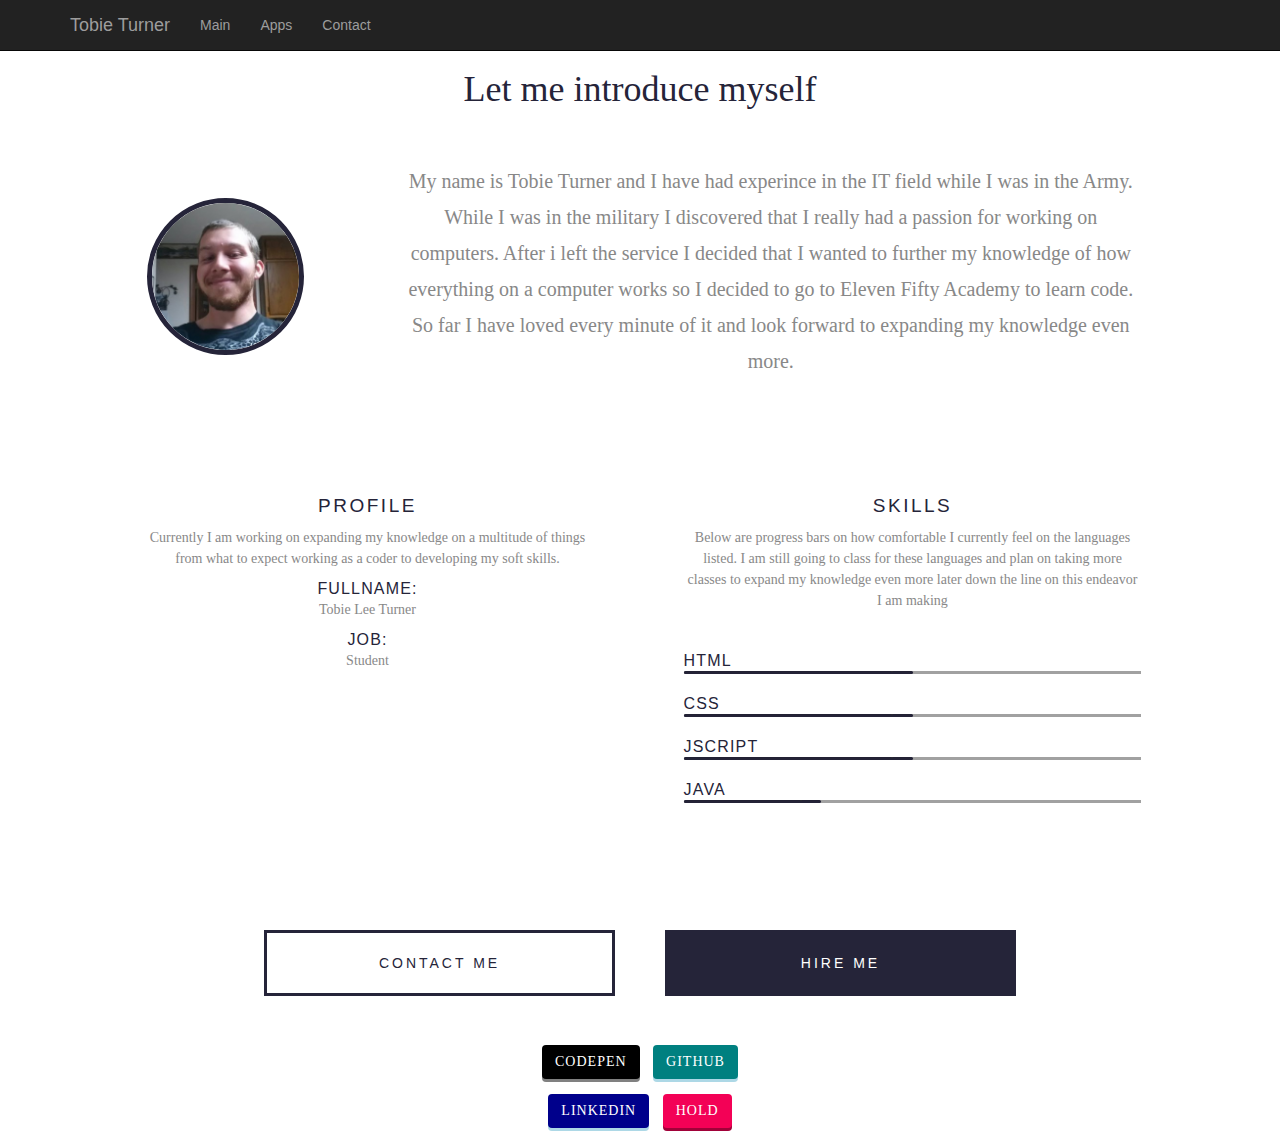
==== about_me.html @ 30750a5b "update" ====
<!DOCTYPE html>
<html>
<head>
	<meta charset="utf-8">
    <meta http-equiv="X-UA-Compatible" content="IE=edge">
    <meta name="viewport" content="width=device-width, initial-scale=1">
    <meta name="description" content="">
    <meta name="author" content="">

	<title>Turner_About</title>
	<link rel="stylesheet" type="text/css" href="css/about_me.css">
	 <link href="css/bootstrap.min.css" rel="stylesheet">
	 <link href="css/portfolio-item.css" rel="stylesheet">
</head>

<body>

<nav class="navbar navbar-inverse navbar-fixed-top" role="navigation">
        <div class="container">
            <!-- Brand and toggle get grouped for better mobile display -->
            <div class="navbar-header">
                <button type="button" class="navbar-toggle" data-toggle="collapse" data-target="#bs-example-navbar-collapse-1">
                    <span class="sr-only">Toggle navigation</span>
                    <span class="icon-bar"></span>
                    <span class="icon-bar"></span>
                    <span class="icon-bar"></span>
                </button>
                <a class="navbar-brand" href="#">Tobie Turner</a>
            </div>
            <!-- Collect the nav links, forms, and other content for toggling -->
            <div class="collapse navbar-collapse" id="bs-example-navbar-collapse-1">
                <ul class="nav navbar-nav">
                    <li>
                        <a href="index.html">Main</a>
                    </li>
                    <li>
                        <a href="apps.html">Apps</a>
                    </li>
                    <li>
                        <a href="contact_me.html">Contact</a>
                    </li>
                </ul>
            </div>
            <!-- /.navbar-collapse -->
        </div>
        <!-- /.container -->
    </nav>

<div class="wrap">
	<div class="about">
		<div class="about-intro">
			<h1>Let me introduce myself</h1>
			<div class="intro-details">
				<div class="intro-image">
					<div class="image">
						<img class="image-circle" src="img/me.jpg" alt="">
					</div>
				</div>
				<div class="intro-paragraph padding"><p>My name is Tobie Turner and I have had experince in the IT field while I was in the Army. While I was in the military I discovered that I really had a passion for working on computers. After i left the service I decided that I wanted to further my knowledge of how everything on a computer works so I decided to go to Eleven Fifty Academy to learn code. So far I have loved every minute of it and look forward to expanding my knowledge even more.</p></div>
			</div>
		</div>
		<div class="about-info">
			<div class="profile padding">
				<h2>Profile</h2>
				<p>Currently I am working on expanding my knowledge on a multitude of things from what to expect working as a coder to developing my soft skills.</p>
				<h3>Fullname:</h3>
				<p>Tobie Lee Turner</p>
				<h3>Job:</h3>
				<p>Student</p>
			</div>
			<div class="skills padding">
				<h2>Skills</h2>
				<p>Below are progress bars on how comfortable I currently feel on the languages listed. I am still going to class for these languages and plan on taking more classes to expand my knowledge even more later down the line on this endeavor I am making</p>
				<ul class="skill-bars">
				   <li>
				   	<div class="progress percent50"><span>50%</span></div>
				   	<strong>HTML</strong>
				   </li>
				   <li>
				   	<div class="progress percent50"><span>50%</span></div>
				   	<strong>CSS</strong>
				   </li>
				   <li>
				   	<div class="progress percent50"><span>50%</span></div>
				   	<strong>JScript</strong>
				   </li>
				   <li>
				   	<div class="progress percent30"><span>30%</span></div>
				   	<strong>Java</strong>
				   </li>
				   
      
				</ul> <!-- /skill-bars -->		

				
			</div>
		</div>
		<div class="about-buttons padding">
			<div class="hire-me">
				<button class="about-button">Contact Me</button>
			</div>
			<div class="download-cv">
				<button class="about-button">Hire Me</button>
			</div>
		</div>
		<p>
  		<a class="btn black" href="https://codepen.io/turner-tobie/">CodePen</a>
  		<a class="btn strawberry" href="https://github.com/Turner-Tobie">GitHub</a>
		</p>

		<p>
		  <a class="btn grey" href="https://www.linkedin.com/profile/guided?trk=uno-choose-ge-no-intent&dl=no">LinkedIn</a>
		  <a class="btn orange" href="#">Hold</a>
		</p>



	</div>
</div>
</body>
</html>
---- css/about_me.css ----
*{
	box-sizing: border-box;
    -webkit-box-sizing: border-box;
    -moz-box-sizing: border-box;
}
.wrap{
	width: 100%;
	max-width: 1100px;
	height: 100%;
	margin: 0 auto;
	padding-left: 5px;
	padding-right: 5px;
}
.padding{
	padding: 4%;
}

/** Layout **/
.intro-details{
	display: -ms-flex;
    display: -webkit-flex;
    display: flex;
    flex-flow: row wrap;
}
	.intro-details > .intro-image{
	    width: 24%;
		display: flex;
		align-items: center;
		justify-content: center;
	}
	.intro-details > .intro-paragraph{
		width: 76%;
	}

.about-info{
	display: -ms-flex;
	display: -webkit-flex;
	display: flex;
	flex-direction: row;
}
	.about-info > .profile{
		-webkit-flex: 1 0 0;
   		flex: 1 0 0;
	}
	.about-info > .skills{
		-webkit-flex: 1 0 0;
   		flex: 1 0 0;
	}

.about-buttons{
	display: -ms-flex;
	display: -webkit-flex;
	display: flex;
	margin: 0 auto;
}
	.about-buttons div{
		width: 100%;
	}

/** Elements **/
.intro-image > .image{
	max-width: 60%;
	display: block;
	margin: 0 auto;
}
	.intro-image > .image > .image-circle{
		width: 100%;
		border-radius: 50%;
		margin: 0 auto;
		border: 5px solid #252439;
		transition: all .2s ease-in;
		-webkit-transition: all .2s ease-in;
		-moz-transition: all .2s ease-in;
		-o-transition: all .2s ease-in;
	}

.about-button{
	min-width: 70%;
	height: 100%;
	padding: 20px;
	font-family: "poppins-bold", sans-serif;
	text-align: center;
	text-transform: uppercase;
	letter-spacing: .3rem;
	cursor: pointer;
	font-size: 14px;
	transition: all .3s ease-in;
	-webkit-transition: all .3s ease-in;
	-moz-transition: all .3s ease-in;
	-o-transition: all .3s ease-in;
}
	.hire-me > .about-button{
		margin-right: 25px;
		float: right;
		color: #252439;
    	background-color: transparent;
		border: 3px solid #252439;
	}
		.hire-me > .about-button:hover{
			color: #1ed760;
			border-color: #1ed760;
		}
	.download-cv > .about-button{
		margin-left: 25px;
		color: #fff;
    	background-color: #252439;
		border: none;
		float: left;
	}
		.download-cv > .about-button:hover{
			background-color: #000;
		}

.skill-bars {
	list-style: none;
	margin: 6rem 0 3rem;
	padding: 0px;
}
.skill-bars li {
	height: .3rem;
	background: #a1a1a1;
	width: 100%;
	margin-bottom: 4rem;
	padding: 0;
	position: relative;
}
.skill-bars li strong {
	position: absolute;
	left: 0;
	top: -1rem;
	font-family: "poppins-bold", sans-serif;
	color: #252439;
	text-transform: uppercase;
	letter-spacing: .115rem;
	font-weight: normal;
	font-size: 16px;
	line-height: 0;
}
.skill-bars li .progress {
	background: #252439;
	position: relative;
	height: 100%;
}
.skill-bars li .progress span {
	position: absolute;
	right: 0;
	top: -3rem;
	display: block;
	font-family: "poppins-regular", sans-serif;
	color: white;
	font-size: 14px;
	line-height: 1;
	background: #252439;
	padding: .6rem .6rem;
	border-radius: 3px;
}
.skill-bars li .progress span::after {
	position: absolute;
	left: 50%;
	bottom: -5px;
	margin-left: -5px;
	border-right: 5px solid transparent;
	border-left: 5px solid transparent;
	border-top: 5px solid #313131;
	content: "";
}

.skill-bars li .percent5   { width: 5%; }
.skill-bars li .percent10  { width: 10%; }
.skill-bars li .percent15  { width: 15%; }
.skill-bars li .percent20  { width: 20%; }
.skill-bars li .percent25  { width: 25%; }
.skill-bars li .percent30  { width: 30%; }
.skill-bars li .percent35  { width: 35%; }
.skill-bars li .percent40  { width: 40%; }
.skill-bars li .percent45  { width: 45%; }
.skill-bars li .percent50  { width: 50%; }
.skill-bars li .percent55  { width: 55%; }
.skill-bars li .percent60  { width: 60%; }
.skill-bars li .percent65  { width: 65%; }
.skill-bars li .percent70  { width: 70%; }
.skill-bars li .percent75  { width: 75%; }
.skill-bars li .percent80  { width: 80%; }
.skill-bars li .percent85  { width: 85%; }
.skill-bars li .percent90  { width: 90%; }
.skill-bars li .percent95  { width: 95%; }
.skill-bars li .percent100 { width: 100%; }



/** Styles **/
.about h1, .about h2, .about h3, .about h4{
	color: #252439;
	font-family: "poppins-semibold", sans-serif;
}
.about h1, .about h4{
	font-family: serif;
	text-align: center;
}
.about h1{
	margin-top: 0px;
}
.about h4{
	color: #1ed760;
	letter-spacing: .25rem;
	margin-bottom: 8px;
	text-transform: uppercase;
}
.about h2{
	text-transform: uppercase;
	letter-spacing: .25rem;
	font-size: 19px;
}
.about h3{
	text-transform: uppercase;
	letter-spacing: .115rem;
	font-weight: normal;
	font-size: 16px;
	line-height: 0;
}
.about p{
	color: #888888;
	font-family: "lora-regular", serif;
	line-height: 1.5;
}
.intro-paragraph p{
	line-height: 1.8 !important;
	font-size: 20px;
}


/** Media Queries **/
@media all and (max-width : 800px) {
	.about-info{
		flex-direction: column;
	}
	.about-info h2{
		text-align: center;
	}
	.about-buttons{
		flex-direction: column;
	}
	.about-button{
		width: 100%;
	}
		.hire-me > .about-button{
			float: none;
			margin-right: 0px;
			margin-bottom: 15px;
		}
		.download-cv > .about-button{
			margin-left: 0px;	
			float: none;
		}
	.intro-image > .image {
		max-width: 95%;	
	}
	.intro-paragraph p{
		line-height: 1.5 !important;
		font-size: 18px;
	}
	.about h1 {
		font-size: 22px
	}
	.about h2, .about h3, .about h4{
		font-size: 15px
	}
}
@media all and (max-width : 500px) {
	.intro-details > .intro-image{
	    width: 100%;
	}
	.intro-details > .intro-paragraph{
		width: 100%;
		text-align: center;
	}
	.intro-image > .image{
		width: 40%;
	}
}
body {
    text-align:center;
    margin-top:70px;
}
* {
    -webkit-transition: all .2s ease-in-out;
    -moz-transition: all .2s ease-in-out;
    transition: all .2s ease-in-out;
}
p {
    margin-top:40px;
}
.btn {
    position:relative;
    text-decoration:none;
    font:15px"Source Sans Pro";
    letter-spacing:1px;
    text-transform:uppercase;
    padding:10px;
    margin:5px;
    -webkit-border-radius:4px;
    -moz-border-radius:4px;
    border-radius:4px;
    color:#fff;
}
.black {
    background:black;
    box-shadow:0px 3px 0px grey;
}
.black:hover {
    background:black;
    box-shadow:0px 3px 0px grey;
}
.black:active {
    background:black;
    top:4px;
    box-shadow:none;
}
.strawberry {
    background:teal;
    box-shadow:0px 3px 0px lightblue;
}
.strawberry:hover {
    background:teal;
    box-shadow:0px 3px 0px lightblue;
}
.strawberry:active {
    background:lightblue;
    box-shadow:none;
    top:4px;
}

.grey {
    background:darkblue;
    box-shadow:0px 3px 0px lightblue;
}

.grey:hover {
	background:lightblue;
    box-shadow:0px 3px 0px lightblue;
}
.grey:active {
     background:darkblue;
    box-shadow:none;
    top:4px;
}
.orange {
    background:#f30156;
    box-shadow:0px 3px 0px #a10139;
}

.orange:hover {
	background:#ff3c81;
    box-shadow:0px 3px 0px #d2004a;
}
.orange:active {
    background:#ff3c81;
    box-shadow:0px 3px 0px #d2004a;
}
---- css/portfolio-item.css ----
/*!
 * Start Bootstrap - Portfolio Item (http://startbootstrap.com/)
 * Copyright 2013-2016 Start Bootstrap
 * Licensed under MIT (https://github.com/BlackrockDigital/startbootstrap/blob/gh-pages/LICENSE)
 */

body {
    padding-top: 70px; /* Required padding for .navbar-fixed-top. Remove if using .navbar-static-top. Change if height of navigation changes. */
}

.portfolio-item {
    margin-bottom: 25px;
}

footer {
    margin: 50px 0;
}
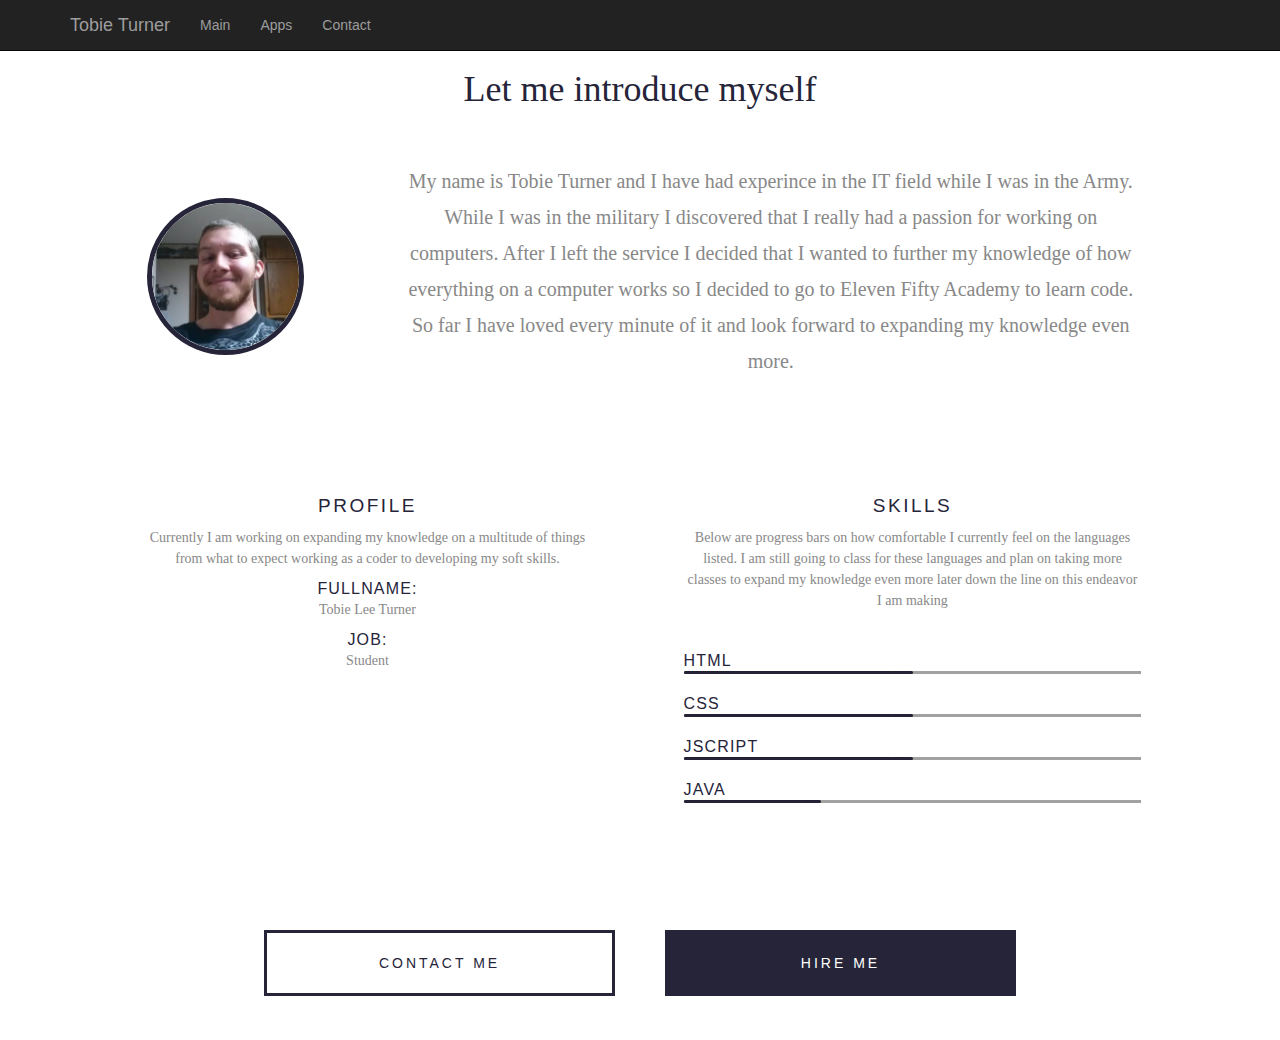
==== commit a17b5646: "various fixes" ====
--- a/about_me.html
+++ b/about_me.html
@@ -1,5 +1,5 @@
 <!DOCTYPE html>
-<html>
+<html lang="en">
 <head>
 	<meta charset="utf-8">
     <meta http-equiv="X-UA-Compatible" content="IE=edge">
@@ -9,8 +9,8 @@
 
 	<title>Turner_About</title>
 	<link rel="stylesheet" type="text/css" href="css/about_me.css">
-	 <link href="css/bootstrap.min.css" rel="stylesheet">
-	 <link href="css/portfolio-item.css" rel="stylesheet">
+	<link href="css/bootstrap.min.css" rel="stylesheet">
+	<link href="css/portfolio-item.css" rel="stylesheet">
 </head>
 
 <body>
@@ -56,7 +56,7 @@
 						<img class="image-circle" src="img/me.jpg" alt="">
 					</div>
 				</div>
-				<div class="intro-paragraph padding"><p>My name is Tobie Turner and I have had experince in the IT field while I was in the Army. While I was in the military I discovered that I really had a passion for working on computers. After i left the service I decided that I wanted to further my knowledge of how everything on a computer works so I decided to go to Eleven Fifty Academy to learn code. So far I have loved every minute of it and look forward to expanding my knowledge even more.</p></div>
+				<div class="intro-paragraph padding"><p>My name is Tobie Turner and I have had experince in the IT field while I was in the Army. While I was in the military I discovered that I really had a passion for working on computers. After I left the service I decided that I wanted to further my knowledge of how everything on a computer works so I decided to go to Eleven Fifty Academy to learn code. So far I have loved every minute of it and look forward to expanding my knowledge even more.</p></div>
 			</div>
 		</div>
 		<div class="about-info">
@@ -67,6 +67,7 @@
 				<p>Tobie Lee Turner</p>
 				<h3>Job:</h3>
 				<p>Student</p>
+
 			</div>
 			<div class="skills padding">
 				<h2>Skills</h2>
@@ -103,19 +104,12 @@
 				<button class="about-button">Hire Me</button>
 			</div>
 		</div>
-		<p>
-  		<a class="btn black" href="https://codepen.io/turner-tobie/">CodePen</a>
-  		<a class="btn strawberry" href="https://github.com/Turner-Tobie">GitHub</a>
-		</p>
-
-		<p>
-		  <a class="btn grey" href="https://www.linkedin.com/profile/guided?trk=uno-choose-ge-no-intent&dl=no">LinkedIn</a>
-		  <a class="btn orange" href="#">Hold</a>
-		</p>
-
-
-
 	</div>
 </div>
+
+	<script src="js/jquery.js"></script>
+
+    <!-- Bootstrap Core JavaScript -->
+    <script src="js/bootstrap.min.js"></script>
 </body>
 </html>--- a/css/about_me.css
+++ b/css/about_me.css
@@ -272,7 +272,7 @@
 	}
 	.intro-details > .intro-paragraph{
 		width: 100%;
-		text-align: center;
+		text-align: left;
 	}
 	.intro-image > .image{
 		width: 40%;
--- a/css/portfolio-item.css
+++ b/css/portfolio-item.css
@@ -14,4 +14,112 @@
 
 footer {
     margin: 50px 0;
+}
+
+
+
+.user_contacts {}
+
+.user_contacts a {
+  color: #fff;
+  text-decoration: none;
+  display: block;
+  width: 200px;
+  height: 28px;
+  margin: 1px;
+  -webkit-transition: all 0.25s;
+  transition: all 0.25s;
+}
+
+.user_contacts i {
+  border-right: 1px solid #eee;
+  margin-right: 4px;
+  display: inline;
+  float: left;
+  width: 40px;
+  height: 28px;
+}
+
+.user_contacts strong {
+  font-family: Helvetica, Arial, Sans;
+  font-size: 16px;
+  width: 200px;
+  height: 28px;
+  text-align: center;
+  vertical-align: middle;
+  display: table-cell;
+}
+
+.user_contacts a:hover {
+  background: #888;
+  text-shadow: 1px 1px 1px #000;
+}
+
+.twitter {
+  background: #00cdff;
+}
+
+.user_contacts .twitter i {
+  background-position: 0px -6px;
+}
+
+.facebook {
+  background: #305c99;
+}
+
+.user_contacts .facebook i {
+  background-position: -40px -6px;
+}
+
+.youtube {
+  background: #e22b26;
+}
+
+.user_contacts .youtube i {
+  background-position: -80px -6px;
+}
+
+.gplus {
+  background: #3f3d3e;
+}
+
+.user_contacts .gplus i {
+  background-position: 0px -46px;
+}
+
+.linkedin {
+  background: #007bb6;
+}
+
+.user_contacts .linkedin i {
+  background-position: -40px -46px;
+}
+
+.tumblr {
+  background: #2c4762;
+}
+
+.user_contacts .tumblr i {
+  background-position: -80px -46px;
+}
+
+.github {
+  background: #42c0fb;
+}
+
+.user_contacts .github i {
+  background-position: 0px -86px;
+}
+
+.pinterest {
+  background: #dc0d0a;
+}
+
+.user_contacts .pinterest i {
+  background-position: -40px -86px;
+}
+
+.user_contacts i {
+  background-repeat: no-repeat;
+  background: url([data-uri]) no-repeat;
 }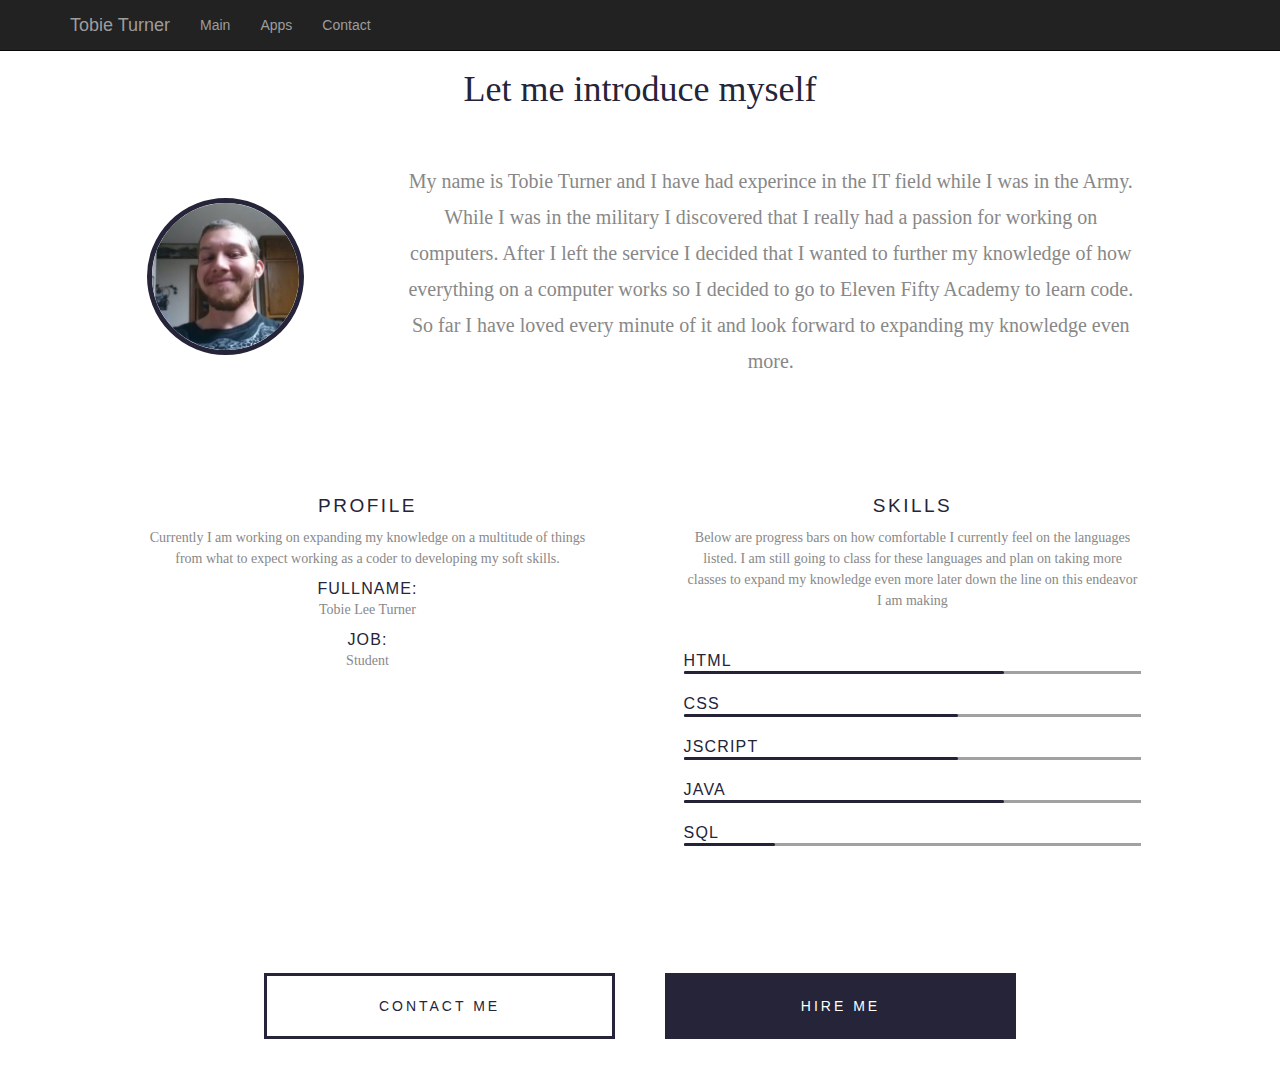
==== commit c68fc8e3: "about me skill bars" ====
--- a/about_me.html
+++ b/about_me.html
@@ -74,21 +74,27 @@
 				<p>Below are progress bars on how comfortable I currently feel on the languages listed. I am still going to class for these languages and plan on taking more classes to expand my knowledge even more later down the line on this endeavor I am making</p>
 				<ul class="skill-bars">
 				   <li>
-				   	<div class="progress percent50"><span>50%</span></div>
+				   	<div class="progress percent70"><span>70%</span></div>
 				   	<strong>HTML</strong>
 				   </li>
 				   <li>
-				   	<div class="progress percent50"><span>50%</span></div>
+				   	<div class="progress percent60"><span>60%</span></div>
 				   	<strong>CSS</strong>
 				   </li>
 				   <li>
-				   	<div class="progress percent50"><span>50%</span></div>
+				   	<div class="progress percent60"><span>60%</span></div>
 				   	<strong>JScript</strong>
 				   </li>
 				   <li>
-				   	<div class="progress percent30"><span>30%</span></div>
+				   	<div class="progress percent70"><span>70%</span></div>
 				   	<strong>Java</strong>
 				   </li>
+				   <li>
+				   	<div class="progress percent20"><span>20%</span></div>
+				   	<strong>SQL</strong>
+				   </li>
+
+
 				   
       
 				</ul> <!-- /skill-bars -->		
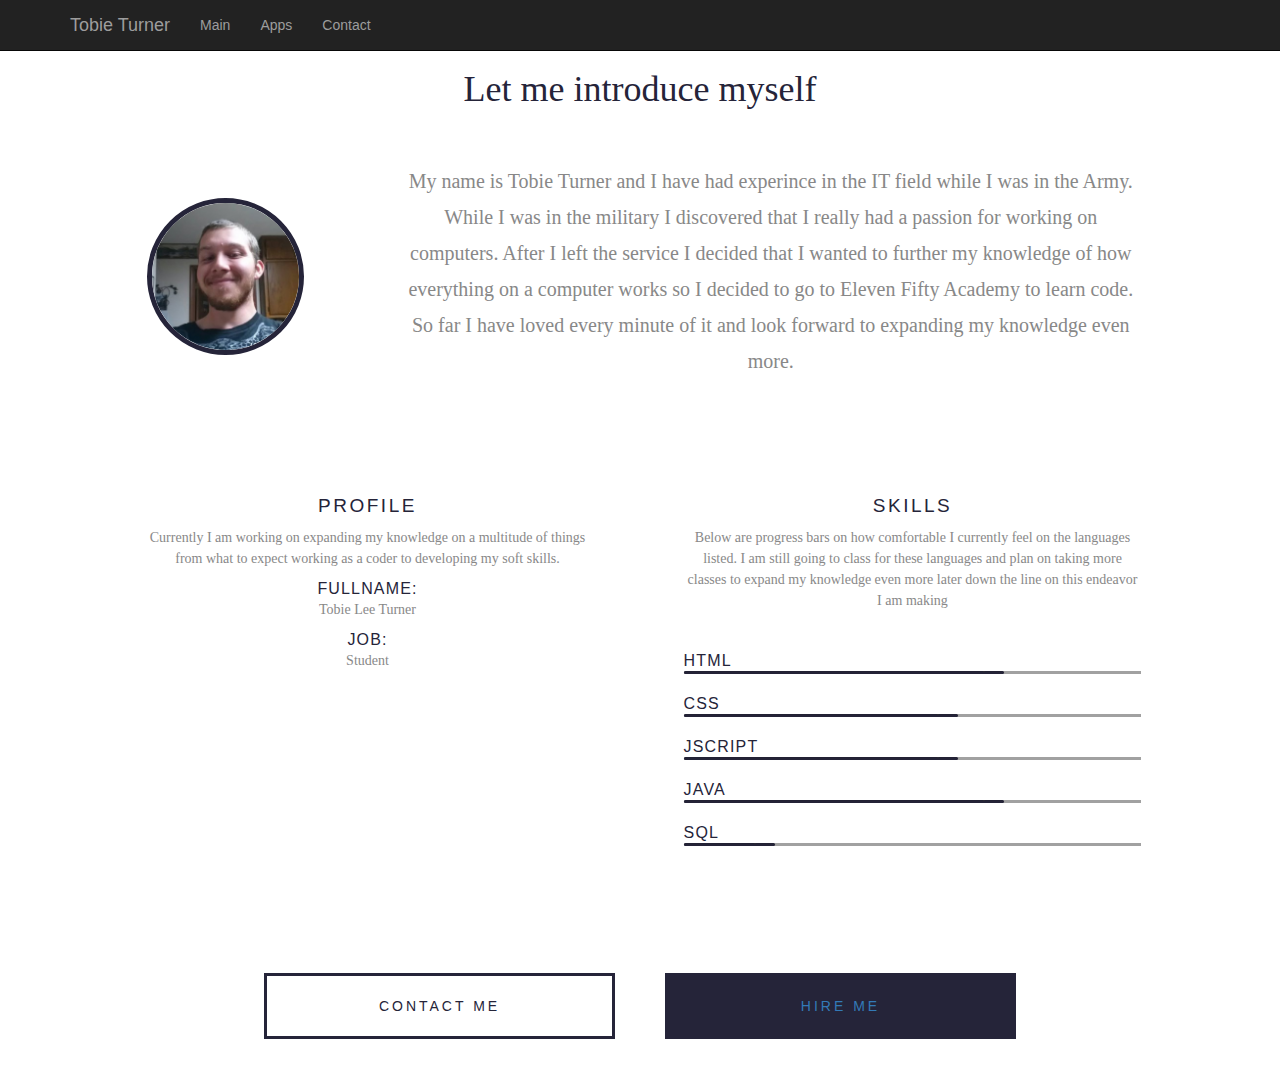
==== commit 8003df14: "hire me button link to resume" ====
--- a/about_me.html
+++ b/about_me.html
@@ -104,10 +104,10 @@
 		</div>
 		<div class="about-buttons padding">
 			<div class="hire-me">
-				<button class="about-button">Contact Me</button>
+				<button class="about-button" >Contact Me</button>
 			</div>
 			<div class="download-cv">
-				<button class="about-button">Hire Me</button>
+				<button class="about-button"><a href="https://docs.google.com/document/d/1l8u46PRjBz6skVG03vivZLBUj-oyRGYzway40HKDNFY/edit">Hire ME</a></button>
 			</div>
 		</div>
 	</div>
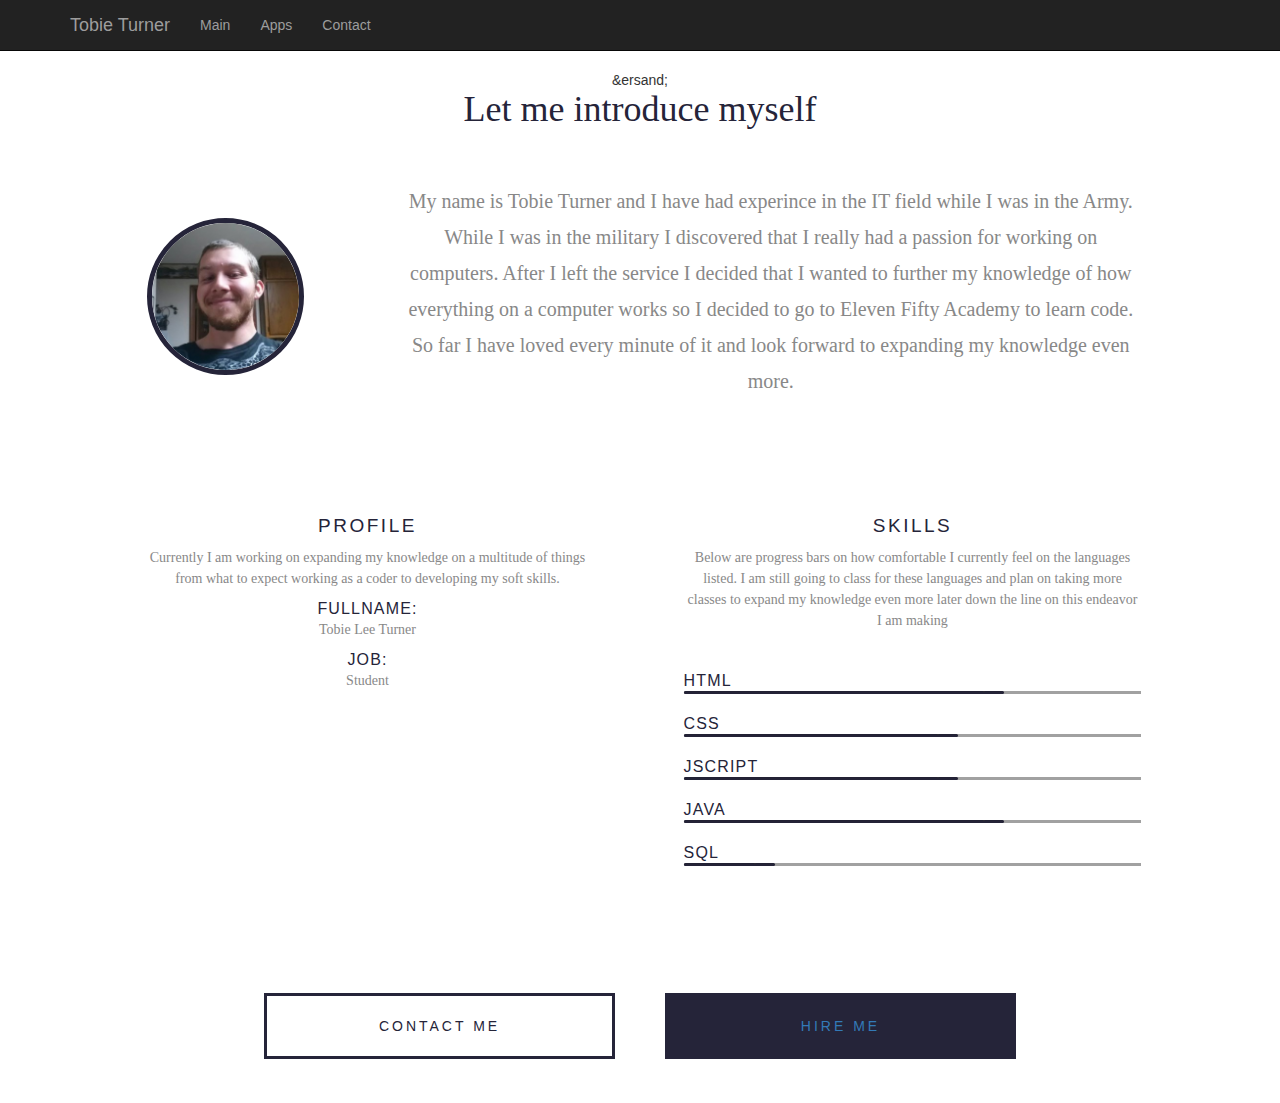
==== commit ee1de3fa: "changes to app page" ====
--- a/about_me.html
+++ b/about_me.html
@@ -14,7 +14,7 @@
 </head>
 
 <body>
-
+&ersand;
 <nav class="navbar navbar-inverse navbar-fixed-top" role="navigation">
         <div class="container">
             <!-- Brand and toggle get grouped for better mobile display -->
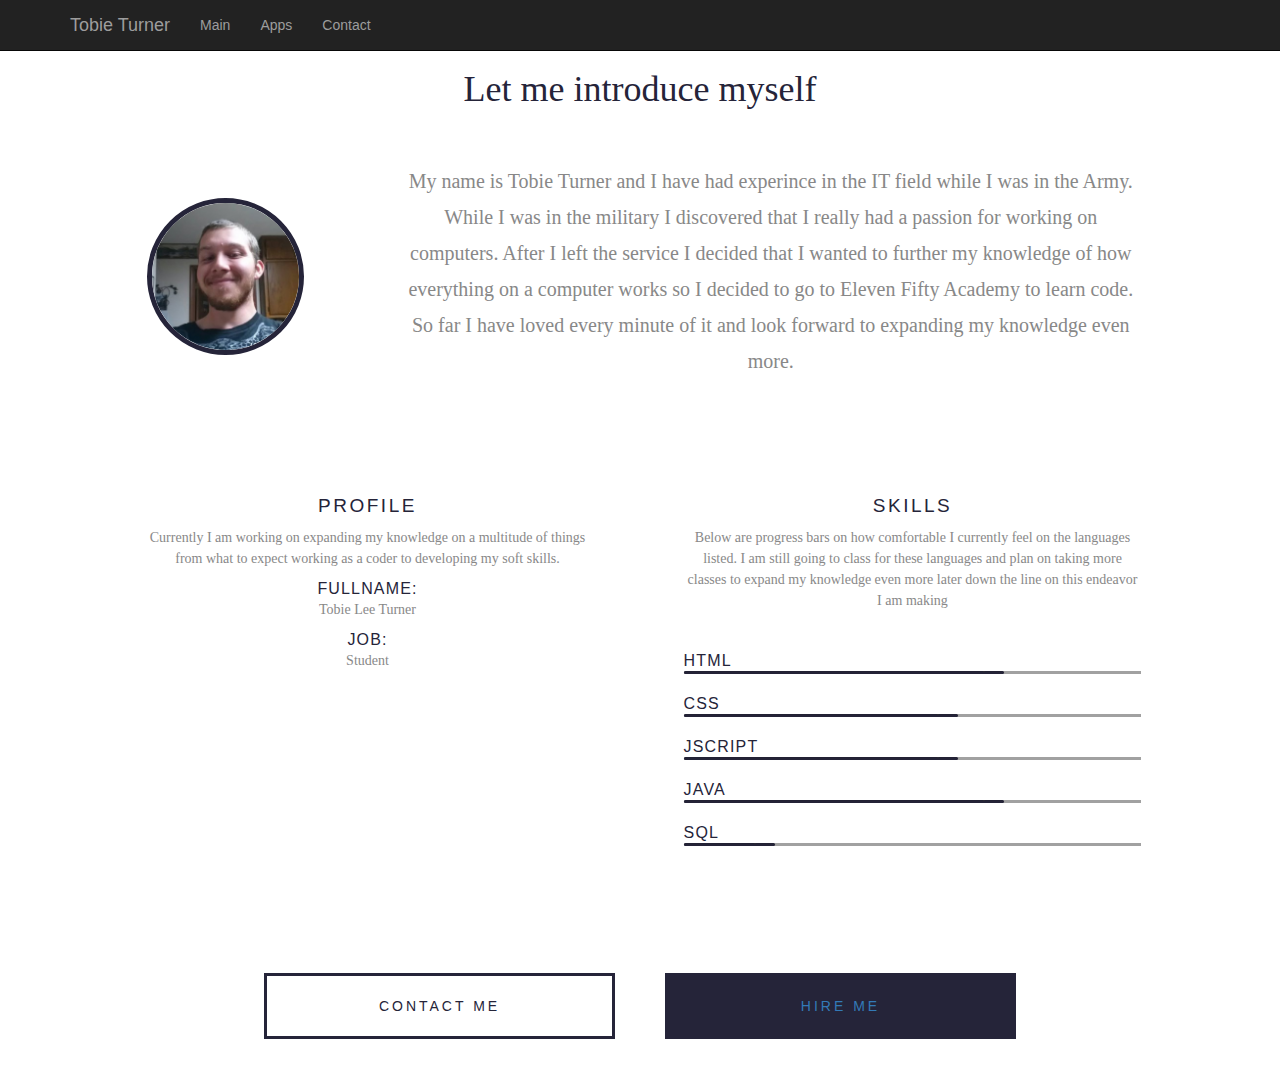
==== commit 4f4e9fc7: "new & improved app page" ====
--- a/about_me.html
+++ b/about_me.html
@@ -14,7 +14,6 @@
 </head>
 
 <body>
-&ersand;
 <nav class="navbar navbar-inverse navbar-fixed-top" role="navigation">
         <div class="container">
             <!-- Brand and toggle get grouped for better mobile display -->
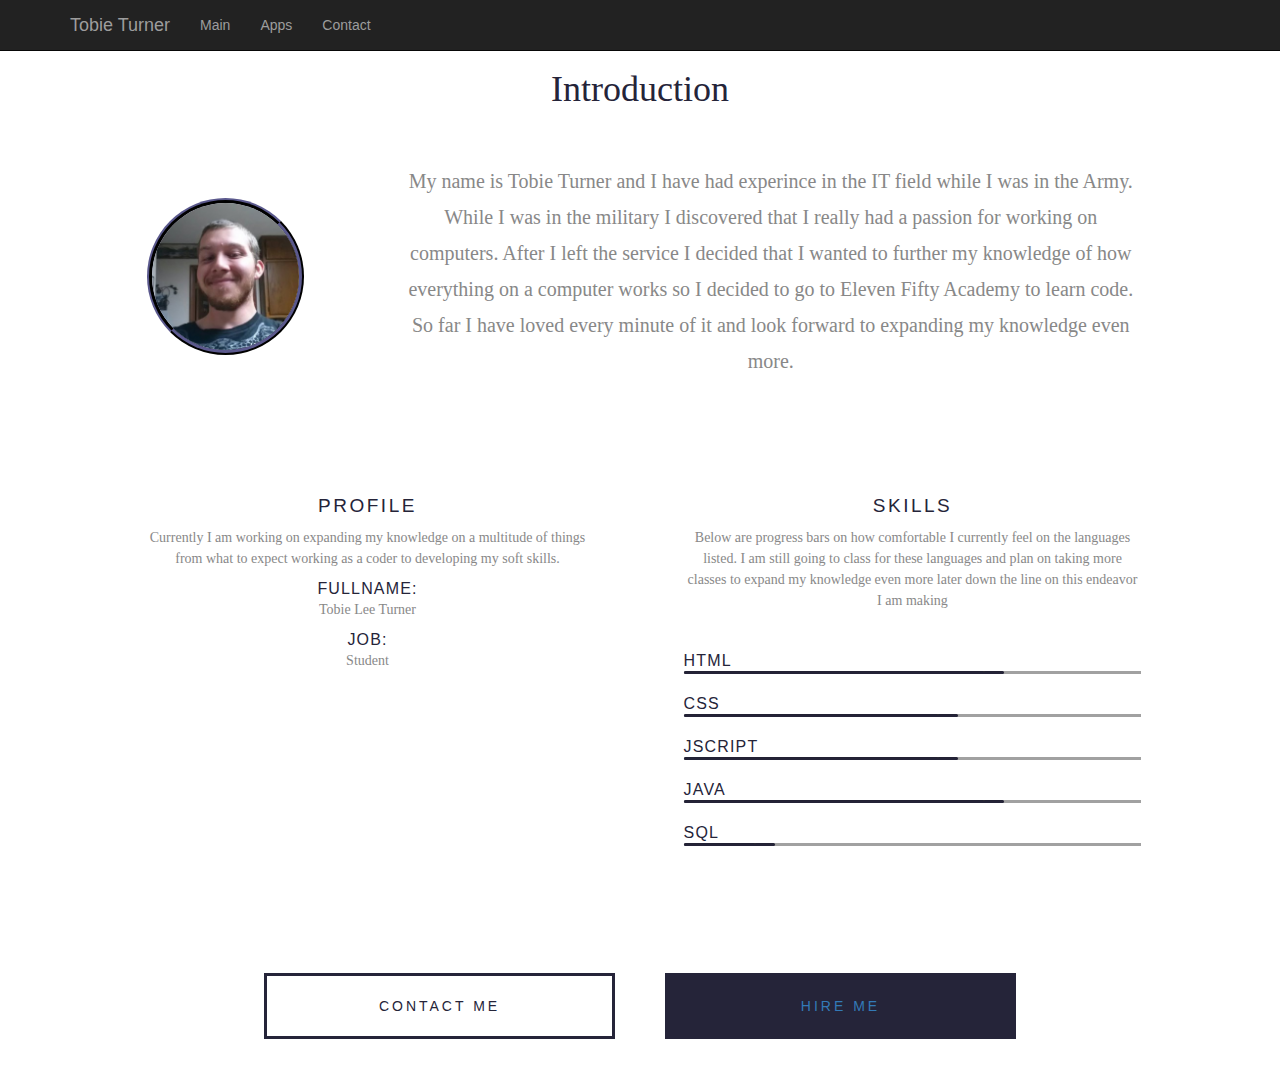
==== commit dffeb0d1: "lite brite app added to apps" ====
--- a/about_me.html
+++ b/about_me.html
@@ -48,7 +48,7 @@
 <div class="wrap">
 	<div class="about">
 		<div class="about-intro">
-			<h1>Let me introduce myself</h1>
+			<h1>Introduction</h1>
 			<div class="intro-details">
 				<div class="intro-image">
 					<div class="image">
--- a/css/about_me.css
+++ b/css/about_me.css
@@ -67,7 +67,7 @@
 		width: 100%;
 		border-radius: 50%;
 		margin: 0 auto;
-		border: 5px solid #252439;
+		border: 5px ridge #252439;
 		transition: all .2s ease-in;
 		-webkit-transition: all .2s ease-in;
 		-moz-transition: all .2s ease-in;
